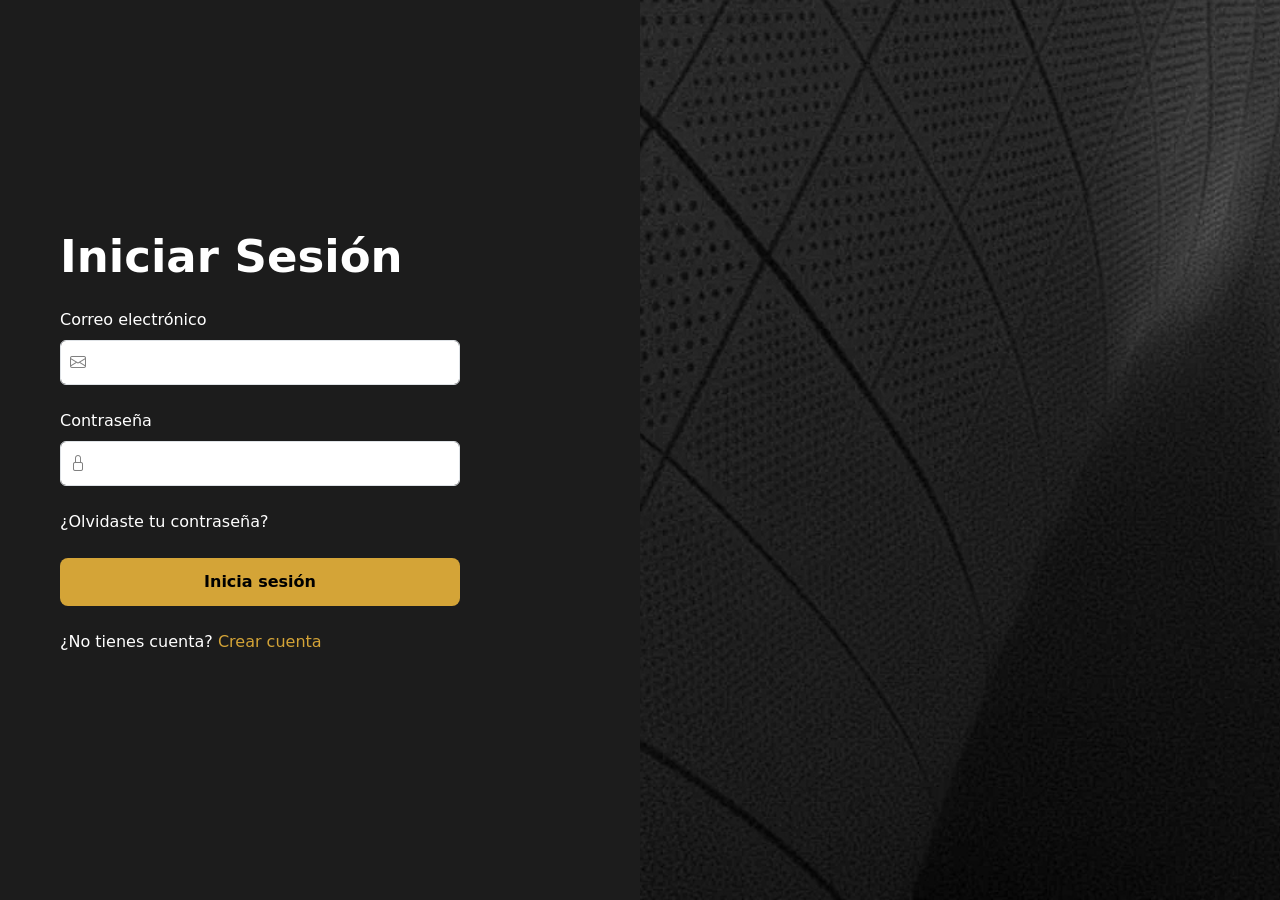
==== index.html @ 5b213ffc "Rename login.html to index.html" ====
<!DOCTYPE html> <!-- Define documento HTML5 -->
<html lang="es"> <!-- Idioma del documento -->

<head>
    <meta charset="UTF-8"> <!-- Permite caracteres especiales -->
    <meta name="viewport" content="width=device-width, initial-scale=1.0"> 
    <!-- Hace que el diseño sea responsive en móviles -->

    <title>Iniciar Sesión</title> <!-- Título de la pestaña -->

    <!-- Bootstrap CSS -->
    <link href="https://cdn.jsdelivr.net/npm/bootstrap@5.3.2/dist/css/bootstrap.min.css" rel="stylesheet">
    
    <!-- Bootstrap Icons -->
    <link href="https://cdn.jsdelivr.net/npm/bootstrap-icons@1.11.1/font/bootstrap-icons.css" rel="stylesheet">
    
    <!-- Tu archivo CSS personalizado -->
    <link rel="stylesheet" href="loginStyle.css">
</head>

<body class="auth-bg"> <!-- Clase para fondo general -->

<!-- Contenedor principal usando flex en lugar de row directo -->
<div class="login-wrapper d-flex flex-column flex-md-row">

    <!-- Sección izquierda (Formulario) -->
    <div class="left-section col-12 col-md-6 d-flex flex-column justify-content-center">

        <div class="form-container"> <!-- Contenedor interno para centrar contenido -->

            <h1 class="mb-4 login-title">Iniciar Sesión</h1> <!-- Título -->

            <div id="errorBox"></div> <!-- Contenedor para mensajes de error -->

            <form id="loginForm"> <!-- Formulario principal -->

                <label class="mb-2">Correo electrónico</label>

                <div class="position-relative mb-4">
                    <i class="bi bi-envelope input-icon"></i> <!-- Icono -->
                    <input type="email" id="email" class="form-control input-custom">
                </div>

                <label class="mb-2">Contraseña</label>

                <div class="position-relative mb-4">
                    <i class="bi bi-lock input-icon"></i> <!-- Icono -->
                    <input type="password" id="password" class="form-control input-custom">
                </div>

                <a href="restablecer_contra.html" class="forgot-link">
                    ¿Olvidaste tu contraseña?
                </a>

                <button type="submit" class="btn-login mt-4">
                    Inicia sesión
                </button>

                <p class="mt-4">
                    ¿No tienes cuenta?
                    <a href="registro.html" class="register-link">Crear cuenta</a>
                </p>

            </form>

        </div>
    </div>

    <!-- Sección derecha (Imagen decorativa) -->
    <div class="right-section col-12 col-md-6">
        <!-- La imagen será fondo en desktop y bloque visual en móvil -->
    </div>

</div>


<!-- Script al final para que el DOM ya esté cargado -->
<script>
    // Escucha el envío del formulario
    document.getElementById("loginForm").addEventListener("submit", function(e){
        
        e.preventDefault(); // Evita que la página se recargue

        let correo = document.getElementById("email").value.trim(); // Obtiene correo
        let contraseña = document.getElementById("password").value.trim(); // Obtiene contraseña
        let cajaError = document.getElementById("errorBox"); // Caja de errores

        cajaError.innerHTML = ""; // Limpia errores previos

        // Validación campos vacíos
        if(correo === "" || contraseña === ""){
            cajaError.innerHTML = "<p class='error-text'> Llena todos los campos.</p>";
            return;
        }

        // Validación formato correo
        const validarCorreo = /^[^\s@]+@[^\s@]+\.[^\s@]+$/;

        if(!validarCorreo.test(correo)){
            cajaError.innerHTML = "<p class='error-text'>Ingresa un correo válido.</p>";
            return;
        }

        // Validación longitud contraseña
        if(contraseña.length < 6){
            cajaError.innerHTML = "<p class='error-text'>La contraseña debe tener mínimo 6 caracteres.</p>";
            return;
        }

        // Petición a la API
        fetch("http://auraa.ddns.net:8000/getusuarios")
        .then(response => response.json())
        .then(lista => {

            const usuarioEncontrado = lista.find(u => 
                u.correo === correo && u.contra === contraseña
            );

            if (usuarioEncontrado) {

                localStorage.setItem("usuarioNombre", usuarioEncontrado.nombre);
                localStorage.setItem("usuarioApellidoP", usuarioEncontrado.apellido_p);
                localStorage.setItem("usuarioApellidoM", usuarioEncontrado.apellido_m);
                localStorage.setItem("usuarioRol", usuarioEncontrado.id_rol);
                localStorage.setItem("user", JSON.stringify(usuarioEncontrado));

                window.location.href = "dashboard.html";

            } else {
                cajaError.innerHTML = "<p class='error-text'>Correo o contraseña incorrectos.</p>";
            }
        })
        .catch(error => {
            cajaError.innerHTML = "<p class='error-text'>Error al conectar con el servidor.</p>";
        });

    });
</script>

</body>
</html>
---- loginStyle.css ----
/* ===== FONDO GENERAL ===== */

.auth-bg {
    background-color: #1c1c1c; /* Fondo oscuro general */
    min-height: 100vh; /* Altura completa de pantalla */
}


/* ===== CONTENEDOR PRINCIPAL ===== */

.login-wrapper {
    min-height: 100vh; /* Ocupa toda la pantalla */
}


/* ===== SECCIÓN IZQUIERDA ===== */

.left-section {
    padding: 60px; /* Espaciado interno */
    color: white; /* Texto blanco */
}


/* Contenedor interno del formulario */
.form-container {
    width: 100%; /* Ocupa todo el ancho disponible */
    max-width: 400px; /* Limita el ancho máximo */
}


/* Título */
.login-title {
    font-size: 45px; /* Tamaño grande en desktop */
    font-weight: 600; /* Grosor */
}


/* ===== INPUTS ===== */

.input-custom {
    padding-left: 40px; /* Espacio para el icono */
    height: 45px; /* Altura cómoda para móvil */
}


/* Iconos dentro del input */
.input-icon {
    position: absolute; /* Posición absoluta */
    left: 10px; /* Separación izquierda */
    top: 50%; /* Centrado vertical */
    transform: translateY(-50%); /* Ajuste exacto centro */
    color: gray; /* Color del icono */
}


/* ===== BOTÓN ===== */

.btn-login {
    width: 100%; /* Ocupa todo el ancho */
    background-color: #d4a437; /* Color dorado */
    border: none; /* Sin borde */
    padding: 12px; /* Espaciado interno */
    color: black; /* Texto negro */
    font-weight: 600; /* Negrita */
    border-radius: 8px; /* Bordes redondeados */
}


/* ===== LINKS ===== */

.forgot-link {
    color: white; /* Blanco */
    text-decoration: none; /* Sin subrayado */
}

.register-link {
    color: #d4a437; /* Dorado */
    text-decoration: none;
}


/* ===== SECCIÓN DERECHA (IMAGEN) ===== */

.right-section {
    background-image: url("login.png"); /* Imagen decorativa */
    background-size: cover; /* Ajusta sin deformar */
    background-position: center; /* Centra imagen */
}


/* ===== RESPONSIVE ===== */

@media (max-width: 768px) {

    .login-wrapper {
        flex-direction: column;        /* Apila imagen y formulario */
        justify-content: center;       /* Centra verticalmente dentro del viewport */
        align-items: center;           /* Centra horizontalmente */
        min-height: 100vh;             /* Asegura altura completa */
    }

    .right-section {
        order: -1;                     /* Imagen primero */
        width: 100%;                   /* Ocupa todo el ancho */
        max-width: 500px;              /* Evita que se vea exagerada */
        height: 250px;                 /* Altura controlada */
    }

    .left-section {
        width: 100%;                   /* Ocupa ancho completo */
        max-width: 500px;              /* Limita ancho del formulario */
        padding: 30px;                 /* Espaciado interno */
        display: flex;                 /* Activa flex interno */
        justify-content: center;       /* Centra horizontalmente */
    }
}

.register-bg .form-container {
    backdrop-filter: blur(10px);
    background: rgba(0,0,0,0.4);
    border-radius: 16px;
}
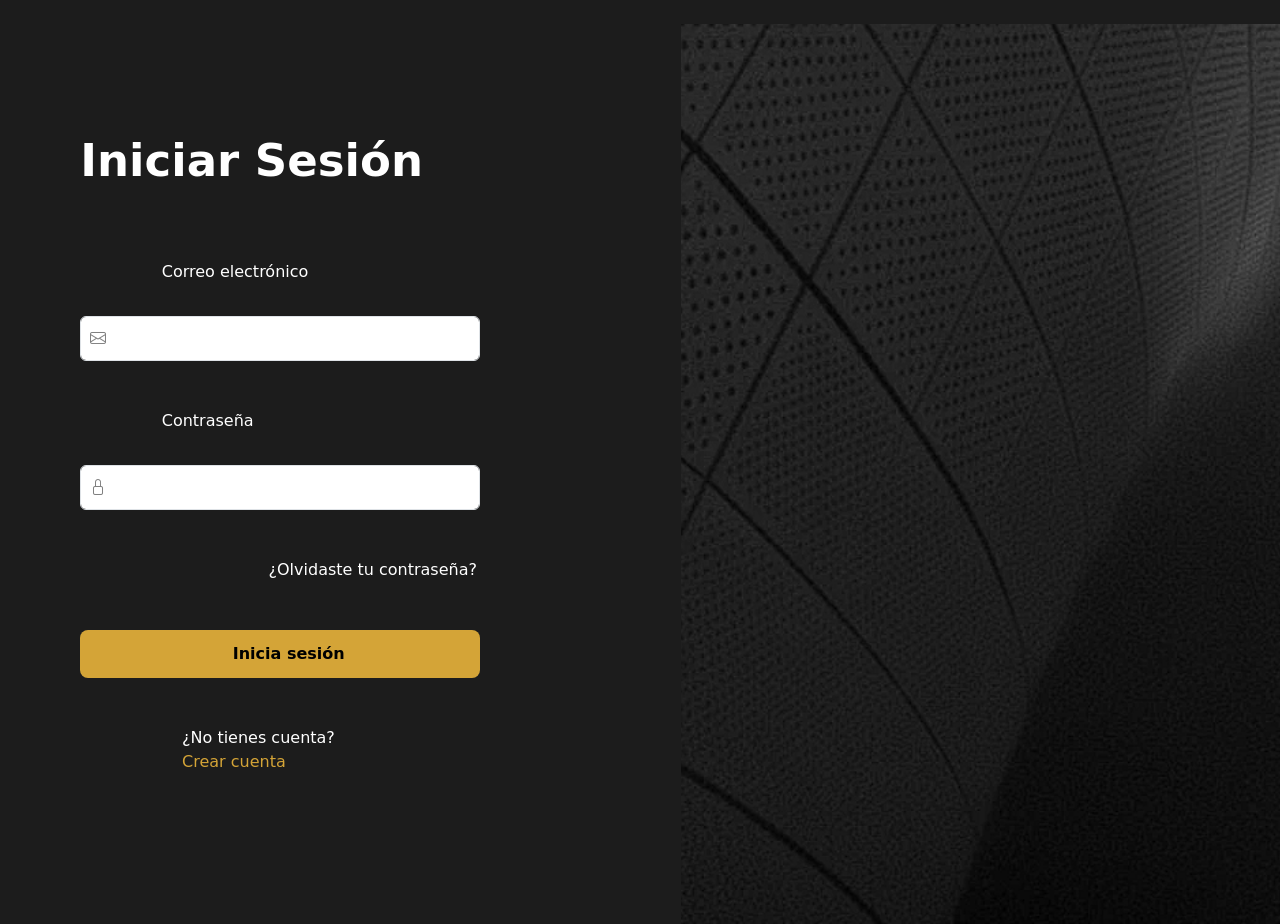
==== commit ccd939aa: "Update index.html" ====
--- a/index.html
+++ b/index.html
@@ -1,141 +1,93 @@
-<!DOCTYPE html> <!-- Define documento HTML5 -->
-<html lang="es"> <!-- Idioma del documento -->
-
+<!DOCTYPE html>
+<html lang="es">
 <head>
-    <meta charset="UTF-8"> <!-- Permite caracteres especiales -->
-    <meta name="viewport" content="width=device-width, initial-scale=1.0"> 
-    <!-- Hace que el diseño sea responsive en móviles -->
-
-    <title>Iniciar Sesión</title> <!-- Título de la pestaña -->
-
-    <!-- Bootstrap CSS -->
-    <link href="https://cdn.jsdelivr.net/npm/bootstrap@5.3.2/dist/css/bootstrap.min.css" rel="stylesheet">
-    
-    <!-- Bootstrap Icons -->
-    <link href="https://cdn.jsdelivr.net/npm/bootstrap-icons@1.11.1/font/bootstrap-icons.css" rel="stylesheet">
-    
-    <!-- Tu archivo CSS personalizado -->
-    <link rel="stylesheet" href="loginStyle.css">
+    <meta charset="UTF-8">
+    <meta name="viewport" content="width=device-width, initial-scale=1.0">
+    <title>Iniciar Sesión</title>
+    <!-- Bootstrap CSS -->
+    <link href="https://cdn.jsdelivr.net/npm/bootstrap@5.3.2/dist/css/bootstrap.min.css" rel="stylesheet">
+    
+    <!-- Bootstrap Icons -->
+    <link href="https://cdn.jsdelivr.net/npm/bootstrap-icons@1.11.1/font/bootstrap-icons.css" rel="stylesheet">
+    
+    <!-- Tu CSS -->
+    <link rel="stylesheet" href="loginStyle.css">
 </head>
-
-<body class="auth-bg"> <!-- Clase para fondo general -->
-
-<!-- Contenedor principal usando flex en lugar de row directo -->
+<body class="auth-bg">
 <div class="login-wrapper d-flex flex-column flex-md-row">
-
-    <!-- Sección izquierda (Formulario) -->
-    <div class="left-section col-12 col-md-6 d-flex flex-column justify-content-center">
-
-        <div class="form-container"> <!-- Contenedor interno para centrar contenido -->
-
-            <h1 class="mb-4 login-title">Iniciar Sesión</h1> <!-- Título -->
-
-            <div id="errorBox"></div> <!-- Contenedor para mensajes de error -->
-
-            <form id="loginForm"> <!-- Formulario principal -->
-
-                <label class="mb-2">Correo electrónico</label>
-
-                <div class="position-relative mb-4">
-                    <i class="bi bi-envelope input-icon"></i> <!-- Icono -->
-                    <input type="email" id="email" class="form-control input-custom">
-                </div>
-
-                <label class="mb-2">Contraseña</label>
-
-                <div class="position-relative mb-4">
-                    <i class="bi bi-lock input-icon"></i> <!-- Icono -->
-                    <input type="password" id="password" class="form-control input-custom">
-                </div>
-
-                <a href="restablecer_contra.html" class="forgot-link">
-                    ¿Olvidaste tu contraseña?
-                </a>
-
-                <button type="submit" class="btn-login mt-4">
-                    Inicia sesión
-                </button>
-
-                <p class="mt-4">
-                    ¿No tienes cuenta?
-                    <a href="registro.html" class="register-link">Crear cuenta</a>
-                </p>
-
-            </form>
-
-        </div>
-    </div>
-
-    <!-- Sección derecha (Imagen decorativa) -->
-    <div class="right-section col-12 col-md-6">
-        <!-- La imagen será fondo en desktop y bloque visual en móvil -->
-    </div>
-
+    <div class="left-section col-12 col-md-6 d-flex flex-column justify-content-center">
+        <div class="form-container">
+            <h1 class="mb-4 login-title">Iniciar Sesión</h1>
+            <div id="errorBox"></div>
+            <form id="loginForm">
+                <label class="mb-2">Correo electrónico</label>
+                <div class="position-relative mb-4">
+                    <i class="bi bi-envelope input-icon"></i>
+                    <!-- CAMBIADO A TEXT PARA PODER USAR 1 -->
+                    <input type="text" id="email" class="form-control input-custom">
+                </div>
+                <label class="mb-2">Contraseña</label>
+                <div class="position-relative mb-4">
+                    <i class="bi bi-lock input-icon"></i>
+                    <input type="password" id="password" class="form-control input-custom">
+                </div>
+                <a href="restablecer_contra.html" class="forgot-link">
+                    ¿Olvidaste tu contraseña?
+                </a>
+                <button type="submit" class="btn-login mt-4">
+                    Inicia sesión
+                </button>
+                <p class="mt-4">
+                    ¿No tienes cuenta?
+                    <a href="registro.html" class="register-link">Crear cuenta</a>
+                </p>
+            </form>
+        </div>
+    </div>
+    <div class="right-section col-12 col-md-6"></div>
 </div>
-
-
-<!-- Script al final para que el DOM ya esté cargado -->
 <script>
-    // Escucha el envío del formulario
-    document.getElementById("loginForm").addEventListener("submit", function(e){
-        
-        e.preventDefault(); // Evita que la página se recargue
-
-        let correo = document.getElementById("email").value.trim(); // Obtiene correo
-        let contraseña = document.getElementById("password").value.trim(); // Obtiene contraseña
-        let cajaError = document.getElementById("errorBox"); // Caja de errores
-
-        cajaError.innerHTML = ""; // Limpia errores previos
-
-        // Validación campos vacíos
-        if(correo === "" || contraseña === ""){
-            cajaError.innerHTML = "<p class='error-text'> Llena todos los campos.</p>";
-            return;
-        }
-
-        // Validación formato correo
-        const validarCorreo = /^[^\s@]+@[^\s@]+\.[^\s@]+$/;
-
-        if(!validarCorreo.test(correo)){
-            cajaError.innerHTML = "<p class='error-text'>Ingresa un correo válido.</p>";
-            return;
-        }
-
-        // Validación longitud contraseña
-        if(contraseña.length < 6){
-            cajaError.innerHTML = "<p class='error-text'>La contraseña debe tener mínimo 6 caracteres.</p>";
-            return;
-        }
-
-        // Petición a la API
-        fetch("http://auraa.ddns.net:8000/getusuarios")
-        .then(response => response.json())
-        .then(lista => {
-
-            const usuarioEncontrado = lista.find(u => 
-                u.correo === correo && u.contra === contraseña
-            );
-
-            if (usuarioEncontrado) {
-
-                localStorage.setItem("usuarioNombre", usuarioEncontrado.nombre);
-                localStorage.setItem("usuarioApellidoP", usuarioEncontrado.apellido_p);
-                localStorage.setItem("usuarioApellidoM", usuarioEncontrado.apellido_m);
-                localStorage.setItem("usuarioRol", usuarioEncontrado.id_rol);
-                localStorage.setItem("user", JSON.stringify(usuarioEncontrado));
-
-                window.location.href = "dashboard.html";
-
-            } else {
-                cajaError.innerHTML = "<p class='error-text'>Correo o contraseña incorrectos.</p>";
-            }
-        })
-        .catch(error => {
-            cajaError.innerHTML = "<p class='error-text'>Error al conectar con el servidor.</p>";
-        });
-
-    });
+document.getElementById("loginForm").addEventListener("submit", function(e){
+    e.preventDefault();
+    let correo = document.getElementById("email").value.trim();
+    let contraseña = document.getElementById("password").value.trim();
+    let cajaError = document.getElementById("errorBox");
+    cajaError.innerHTML = "";
+    if(correo === "" || contraseña === ""){
+        cajaError.innerHTML = "<p class='error-text'>Llena todos los campos.</p>";
+        return;
+    }
+    // LOGIN DE PRUEBA 1 / 1
+    if(correo === "1" && contraseña === "1"){
+        localStorage.setItem("usuarioNombre", "Prueba");
+        localStorage.setItem("usuarioApellidoP", "Admin");
+        localStorage.setItem("usuarioApellidoM", "Test");
+        localStorage.setItem("usuarioRol", "1");
+        window.location.href = "dashboard.html";
+        return;
+    }
+    // LOGIN REAL POR API
+    fetch("https://api-aura-204e.onrender.com/getusuarios")
+    .then(response => response.json())
+    .then(lista => {
+        const usuarioEncontrado = lista.find(u => 
+            u.correo === correo && u.contra === contraseña
+        );
+        if (usuarioEncontrado) {
+            localStorage.setItem("usuarioNombre", usuarioEncontrado.nombre);
+            localStorage.setItem("usuarioApellidoP", usuarioEncontrado.apellido_p);
+            localStorage.setItem("usuarioApellidoM", usuarioEncontrado.apellido_m);
+            localStorage.setItem("usuarioRol", usuarioEncontrado.id_rol);
+            localStorage.setItem("user", JSON.stringify(usuarioEncontrado));
+            window.location.href = "dashboard.html";
+        } else {
+            cajaError.innerHTML = "<p class='error-text'>Correo o contraseña incorrectos.</p>";
+        }
+    })
+    .catch(error => {
+        cajaError.innerHTML = "<p class='error-text'>Error al conectar con el servidor.</p>";
+    });
+});
 </script>
-
 </body>
 </html>
